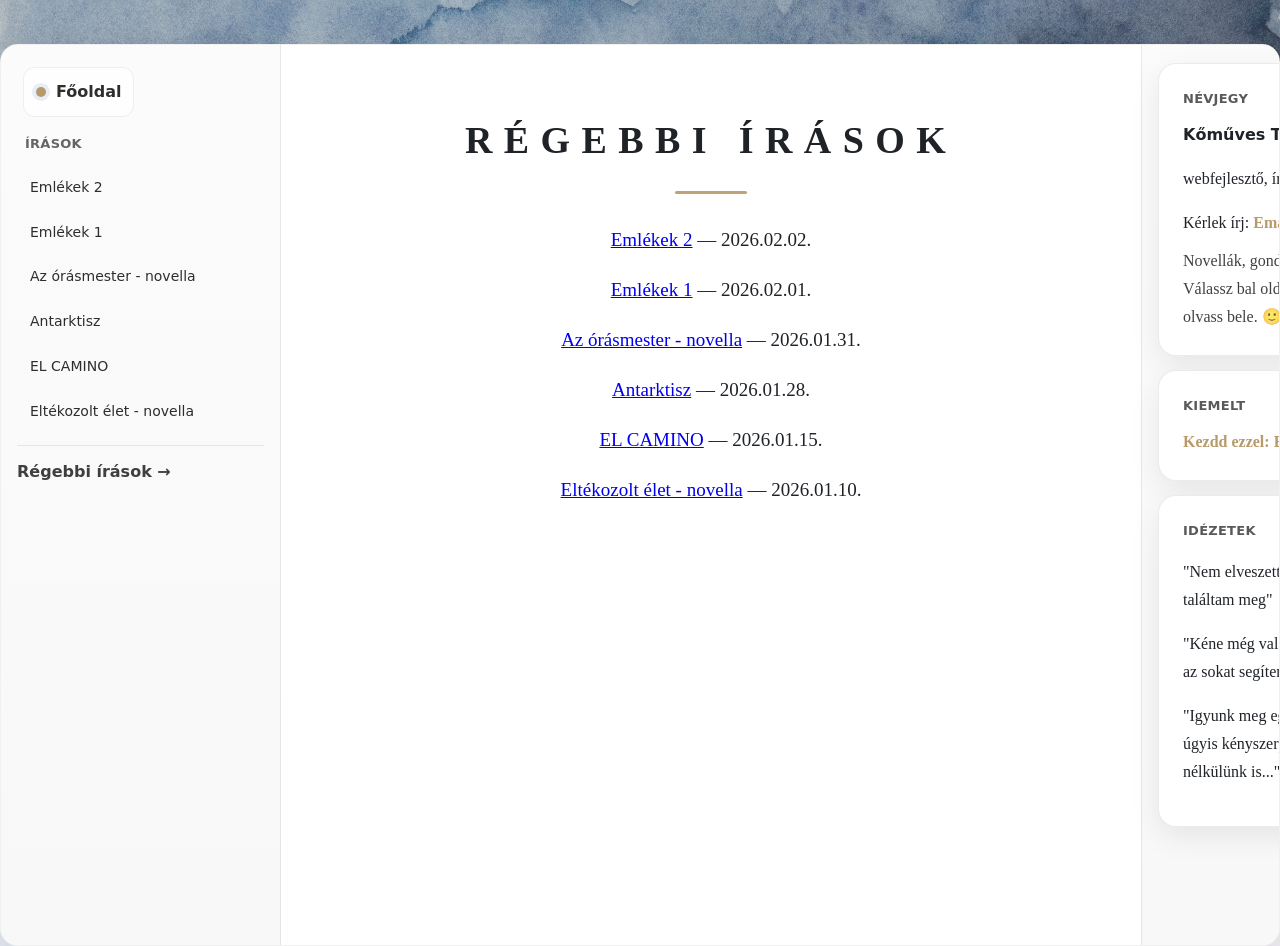
==== older/index.html @ f2c5d35b "Add files via upload" ====
<!DOCTYPE html>
<html lang="hu">
<head>
  <meta charset="UTF-8" />
  <meta name="viewport" content="width=device-width, initial-scale=1" />
  <title>Régebbi írások</title>

  <link rel="stylesheet" href="/assets/style.css">
</head>

<body data-path="/older/">
<div class="bg-layer"></div>
  <div class="page-wrapper">
    <div class="layout">

      <!-- BAL PANEL -->
      <aside class="left">
      <a href="/" class="brand">
  <span class="brand-dot"></span>
  Főoldal
</a>
  <div class="nav-title">Írások</div>

  <ul class="nav-list">
    
    
      
        <li class="nav-item">
          <a
            href="/posts/Emlekek_002/"
            class="nav-link "
          >
            Emlékek 2
          </a>
        </li>
        
      
    
      
        <li class="nav-item">
          <a
            href="/posts/Emlekek_001/"
            class="nav-link "
          >
            Emlékek 1
          </a>
        </li>
        
      
    
      
        <li class="nav-item">
          <a
            href="/posts/elso-novella/"
            class="nav-link "
          >
            Az órásmester - novella
          </a>
        </li>
        
      
    
      
        <li class="nav-item">
          <a
            href="/posts/harmadik-iras/"
            class="nav-link "
          >
            Antarktisz
          </a>
        </li>
        
      
    
      
        <li class="nav-item">
          <a
            href="/posts/masodik-iras/"
            class="nav-link "
          >
            EL CAMINO
          </a>
        </li>
        
      
    
      
        <li class="nav-item">
          <a
            href="/posts/eltekozoltelet/"
            class="nav-link "
          >
            Eltékozolt élet - novella
          </a>
        </li>
        
      
    
  </ul>

  <div class="nav-more">
    <a href="/older/">Régebbi írások →</a>
  </div>
</aside>

      <!-- KÖZÉPSŐ TARTALOM -->
<main class="center">
  
<h1>Régebbi írások</h1>

<ul>
  
    <li>
  <a href="/posts/Emlekek_002/">Emlékek 2</a>
  — 2026.02.02.
</li>
  
    <li>
  <a href="/posts/Emlekek_001/">Emlékek 1</a>
  — 2026.02.01.
</li>
  
    <li>
  <a href="/posts/elso-novella/">Az órásmester - novella</a>
  — 2026.01.31.
</li>
  
    <li>
  <a href="/posts/harmadik-iras/">Antarktisz</a>
  — 2026.01.28.
</li>
  
    <li>
  <a href="/posts/masodik-iras/">EL CAMINO</a>
  — 2026.01.15.
</li>
  
    <li>
  <a href="/posts/eltekozoltelet/">Eltékozolt élet - novella</a>
  — 2026.01.10.
</li>
  
</ul>
</main>

      <!-- JOBB PANEL -->
      <aside class="right">
  <div class="card">
    <div class="card-title">Névjegy</div>
    <strong>Kőműves Tamás</strong>
    <p>webfejlesztő, író</p>
    <p style="margin:8px 0 0;">Kérlek írj:
  <a href="mailto:fractal5055@gmail.com">Email</a>
</p>

    <p style="margin:10px 0 0; color: rgba(0,0,0,.75);">
      Novellák, gondolatok, jegyzetek. Válassz bal oldalt egy címet, és olvass bele. 🙂
    </p>
  </div>

  <div class="card">
    <div class="card-title">Kiemelt</div>
    <a href="/posts/elso-novella/">Kezdd ezzel: Első novella →</a>
  </div>
  <div class="card">
    <div class="card-title">Idézetek</div>
    <p>"Nem elveszett, csak máshol találtam meg"</p>
    <p>"Kéne még valahonnan egy mosoly, az sokat segítene..."</p>
    <p>"Igyunk meg egy kávét, a világ úgyis kényszerpályán van már nélkülünk is..."</p>
  </div>
    
  </div>
</aside>

    </div>
  </div>

</body>
</html>
---- assets/style.css ----
/* =========
   Stabil, elegáns alap (háttérkép nélkül)
   ========= */

:root{
  --bg: #f2f3f5;          /* oldal háttér */
  --paper: #ffffff;       /* lap */
  --ink: #1f2328;         /* fő szöveg (nem fekete) */
  --muted: #6b7280;       /* halvány szöveg */

  --line: rgba(0,0,0,.08);
  --shadow: 0 18px 50px rgba(0,0,0,.10);

  --radius: 18px;
  --radius-sm: 12px;

  /* pasztell kék akcentus */
  --accent: #b79a6b;
  --accent-soft: rgba(74,120,194,.12);

  --left-w: 280px;
  --right-w: 320px;

  --reading: 860px;
}

*{ box-sizing: border-box; }

html, body{ height: 100%; }

body{
  margin: 0;
  color: var(--ink);
  background:
    radial-gradient(1200px 700px at 15% 10%, rgba(74,120,194,.12), transparent 55%),
    radial-gradient(900px 600px at 85% 15%, rgba(210,148,255,.10), transparent 55%),
    radial-gradient(900px 600px at 40% 90%, rgba(255,180,120,.10), transparent 55%),
    var(--bg);
  font-family: ui-serif, Georgia, "Times New Roman", serif;
  line-height: 1.75;
}

/* =========
   Külső "lap" keret
   ========= */
.page-wrapper{
  max-width: 1500px;
  margin: 44px auto;
  background: var(--paper);
  border-radius: var(--radius);
  box-shadow: var(--shadow);
  overflow: hidden;
  border: 1px solid rgba(0,0,0,.06);
}

/* =========
   3 hasábos layout
   ========= */
.layout{
  display: grid;
  grid-template-columns: var(--left-w) minmax(860px, 1fr) var(--right-w);
  min-height: 100vh;
}

.left, .right{
  padding: 18px 16px;
  background: linear-gradient(#fbfbfb, #f8f8f8);
}

.left{ border-right: 1px solid var(--line); }
.right{ border-left: 1px solid var(--line); }

.center{
  padding: 34px 34px 44px;
}
.center h1{
  position: relative;
  margin-bottom: 28px;
  letter-spacing: 0.3em;
  font-weight: 700;
}
.center h1::after{
  content: "";
  display: block;
  width: 72px;
  height: 3px;
  margin: 14px auto 0;
  background: var(--accent);
  border-radius: 3px;
  opacity: 0.9;
}

/* középső tartalom olvasható szélességben */
.center > *{
  max-width: var(--reading);
  margin-left: auto;
  margin-right: auto;
}
/* POST oldalakon ne fogd vissza 860px-re az egész article-t */
.center > :not(article.post){
  max-width: var(--reading);
  margin-left: auto;
  margin-right: auto;
}

/* =========
   Bal oldali navigáció
   ========= */
.nav-title{
  font-family: ui-sans-serif, system-ui, -apple-system, Segoe UI, Roboto, Arial, sans-serif;
  font-weight: 800;
  letter-spacing: .02em;
  font-size: 13px;
  text-transform: uppercase;
  color: rgba(0,0,0,.60);
  margin: 4px 8px 12px;
}

.nav-list{
  list-style: none;
  padding: 0;
  margin: 0;
}

.nav-item{ margin: 6px 0; }

.nav-link{
  display: block;
  padding: 10px 12px;
  border-radius: 12px;
  text-decoration: none;
  color: rgba(0,0,0,.82);
  font-family: ui-sans-serif, system-ui, -apple-system, Segoe UI, Roboto, Arial, sans-serif;
  font-size: 14px;
  line-height: 1.2;
  border: 1px solid transparent;
  transition: transform .08s ease, background .15s ease, border-color .15s ease;
}

.nav-link:hover{
  background: rgba(0,0,0,.03);
  border-color: rgba(0,0,0,.06);
  transform: translateY(-1px);
}

.nav-link.post-active{
  background: var(--accent-soft);
  border-color: rgba(74,120,194,.22);
  color: rgba(0,0,0,.92);
}

.nav-more{
  margin-top: 14px;
  padding-top: 12px;
  border-top: 1px solid var(--line);
}

.nav-more a{
  text-decoration: none;
  font-family: ui-sans-serif, system-ui, -apple-system, Segoe UI, Roboto, Arial, sans-serif;
  font-weight: 800;
  color: rgba(0,0,0,.75);
}

.nav-more a:hover{ color: var(--accent); }

/* =========
   Bejegyzés tipográfia
   ========= */
.post-header{
  margin-bottom: 18px;
  padding-bottom: 14px;
  border-bottom: 1px solid var(--line);
}

.post-title{
  margin: 0 0 8px;
  font-size: 40px;
  line-height: 1.12;
  letter-spacing: -0.01em;
}

.post-meta{
  font-size: 13px;
  color: var(--muted);
  letter-spacing: .04em;
  font-family: ui-sans-serif, system-ui, -apple-system, Segoe UI, Roboto, Arial, sans-serif;
  text-transform: uppercase;
}

.post-body{
  font-size: 19px;
  line-height: 1.9;
}

.post-body p{ margin: 0 0 16px; }

.post-body h2{
  margin: 30px 0 12px;
  line-height: 1.25;
}

.post-body blockquote{
  margin: 18px 0;
  padding: 14px 16px;
  border-left: 4px solid rgba(0,0,0,.18);
  background: rgba(0,0,0,.03);
  border-radius: 12px;
}

.post-body img{
  max-width: 100%;
  height: auto;
  border-radius: 14px;
  border: 1px solid rgba(0,0,0,.08);
}

/* =========
   Jobb oldali kártyák
   ========= */
.card{
  background: #fff;
  border: 1px solid rgba(0,0,0,.08);
  border-radius: 18px;
  padding: 24px;
  box-shadow: 0 10px 30px rgba(0,0,0,.08);
  transition: all .25s ease;
}
.card:hover{
  transform: translateY(-4px);
  box-shadow: 0 18px 40px rgba(0,0,0,.14);
}

.card + .card{ margin-top: 14px; }

.card-title{
  font-family: ui-sans-serif, system-ui, -apple-system, Segoe UI, Roboto, Arial, sans-serif;
  font-weight: 900;
  font-size: 13px;
  letter-spacing: .02em;
  text-transform: uppercase;
  color: rgba(0,0,0,.65);
  margin: 0 0 10px;
}

.card h3{
  margin-top: 0;
}

.card:hover h3{
  color: var(--accent);
}

.card strong{
  font-family: ui-sans-serif, system-ui, -apple-system, Segoe UI, Roboto, Arial, sans-serif;
}

.card a{
  color: var(--accent);
  text-decoration: none;
  font-weight: 800;
}

.card a:hover{ text-decoration: underline; }

/* =========
   Mobil
   ========= */
@media (max-width: 1100px){
  .layout{ grid-template-columns: 1fr; }
  .left, .right{ border: none; }
  .center{ padding: 22px 18px 28px; }
  .page-wrapper{ margin: 14px; }
  .post-title{ font-size: 32px; }
  .post-body{ font-size: 17px; line-height: 1.8; }
}

/* Háttérkép külön rétegen – mindig látszik */
.bg-layer{
  position: fixed;
  inset: 0;
  z-index: -1;
  filter: saturate(0.80) contrast(0.7);

  background-image: url("bg.jpg");
  background-size: cover;
  background-position: center;
  background-repeat: no-repeat;
}

/* Legyen biztosan "keret", hogy kilátszódjon a háttér */
.page-wrapper{
  margin: 44px auto;
}

/* Egységes tipó minden oldalon (kezdőlap és post) */
.center{
  font-size: 19px;
  line-height: 1.9;
}

/* Főoldal / brand link */
.brand{
  display: inline-flex;
  align-items: center;
  gap: 10px;
  padding: 10px 12px;
  margin: 4px 6px 12px;
  border-radius: 12px;
  text-decoration: none;
  color: rgba(0,0,0,.82);
  font-family: ui-sans-serif, system-ui, -apple-system, Segoe UI, Roboto, Arial, sans-serif;
  font-weight: 800;
  border: 1px solid rgba(0,0,0,.06);
  background: rgba(255,255,255,.7);
}

.brand:hover{
  border-color: rgba(0,0,0,.10);
  background: rgba(255,255,255,.9);
}

.brand-dot{
  width: 10px;
  height: 10px;
  border-radius: 999px;
  background: var(--accent);
  box-shadow: 0 0 0 4px rgba(74,120,194,.12);
}

/* Főoldali hero kép */
.home-hero{
  margin: 28px auto 48px;
  max-width: var(--reading);
  text-align: center;
}

.home-hero img {
  display: block;
  margin: 0 auto;
  width: 100%;
  max-width: 500px;
  height: auto;

  border-radius: 50% ;
  object-fit: contain;

  box-shadow: 
    0 30px 60px rgba(0,0,0,.18),
    inset 0 0 0 1px rgba(255,255,255,.4);
}

.home-intro h1{
  margin-bottom: 10px;
  letter-spacing: .08em;
}

.home-intro p{
  font-size: 18px;
  color: rgba(0,0,0,.65);
}

/* Főoldali blokk: minden középre */
.home{
  display: flex;
  flex-direction: column;
  align-items: center;   /* EZ KÖZÉPRE TESZI A BLOKKOKAT */
  text-align: center;    /* EZ KÖZÉPRE TÖRDELI A SZÖVEGET */
  gap: 14px;
}

/* ne nyúljon túl szélesre a szöveg */
.home p{
  max-width: 60ch;
  margin: 0;
  color: rgba(0,0,0,.65);
}

/* a hero kép is középen marad */
.home-hero{
  margin-top: 10px;
}
.home-hero img{
  display: block;
  margin: 0 auto;
}

/* Főoldali kártyák */
.home-cards{
  margin-top: 40px;
  display: grid;
  grid-template-columns: repeat(3, 1fr);
  gap: 22px;
  max-width: var(--reading);
  margin-left: auto;
  margin-right: auto;
}

.home-card{
  display: block;
  padding: 20px 22px;
  border-radius: 16px;
  background: rgba(255,255,255,.85);
  border: 1px solid rgba(0,0,0,.08);
  box-shadow: 0 12px 28px rgba(0,0,0,.08);
  text-decoration: none;
  color: inherit;
  transition: transform .15s ease, box-shadow .15s ease;
}

.home-card:hover{
  transform: translateY(-4px);
  box-shadow: 0 20px 40px rgba(0,0,0,.12);
}

.home-card-title{
  font-family: ui-sans-serif, system-ui, -apple-system, Segoe UI, Roboto, Arial, sans-serif;
  font-weight: 900;
  font-size: 14px;
  letter-spacing: .04em;
  text-transform: uppercase;
  margin-bottom: 8px;
  color: rgba(0,0,0,.75);
}

.home-card p{
  margin: 0;
  color: rgba(0,0,0,.65);
  font-size: 16px;
  line-height: 1.5;
}

/* Mobil */
@media (max-width: 900px){
  .home-cards{
    grid-template-columns: 1fr;
  }
}

.page-older h1{
  text-align: center;
}

.page-older ul{
  list-style: none;
  padding: 0;
  margin: 32px auto 0;
  max-width: 520px;
}

.page-older li{
  text-align: center;
  margin-bottom: 16px;
}

.page-older li a{
  font-weight: 600;
  text-decoration: none;
}

.page-older li span,
.page-older li time{
  display: block;
  font-size: 0.9em;
  color: #777;
  margin-top: 4px;
}
/* Csak a /older/ oldal: minden középre */
body[data-path^="/older"] .center{
  text-align: center;
}

body[data-path^="/older"] .center ul{
  list-style: none;
  padding: 0;
  margin: 28px auto 0;
  max-width: 560px;
}

body[data-path^="/older"] .center li{
  margin: 14px 0;
}

body[data-path^="/older"] .center li::marker{
  content: "";
}

/* Főoldali hero tipó finomhangolás */
.center h1{
  text-transform: uppercase;
}

.center p{
  max-width: 52ch;      /* ne fusson túl hosszú sorba */
  margin: 0 auto 10px;  /* középre, szép térközzel */
  color: rgba(0,0,0,.65);
  font-size: 1.05rem;
}

/* Bejegyzés oldalak címei középre */
.post h1,
.post header h1 {
  text-align: center;
  letter-spacing: .08em;
  margin-bottom: 12px;
}

/* Dátum középre */
.post time,
.post .post-date {
  display: block;
  text-align: center;
  margin-bottom: 24px;
  color: rgba(0,0,0,.55);
}

/* Novellák szövegtörzse – szélesebb olvasósáv */
.post article,
main article {
  max-width: 900px;
  margin-left: auto;
  margin-right: auto;
}

/* Novellák törzsszövege – sorkizárt, könyvszerű */
.post article p,
main article p {
  text-align: justify;
  text-justify: inter-word;
  hyphens: auto;
}

/* Bekezdések közti levegő */
.post article p {
  line-height: 1.75;
  margin-bottom: 1.2em;
}

/* POST oldal: legyen szélesebb az olvasósáv */
.post main.center,
.post .center {
  max-width: 1200px;
}

/* és az article ne fogja vissza külön */
.post article {
  max-width: 100%;
}

/* DEBUG – ha ez nem látszik, nem a jó CSS töltődik be */



/* POST: szélesebb szöveg + sorkizárás */
.post-body.center--wide{
  width: min(100%, 980px);
  margin: 0 auto;
}

.post-body.center--wide p{
  text-align: justify;
  hyphens: auto;
}
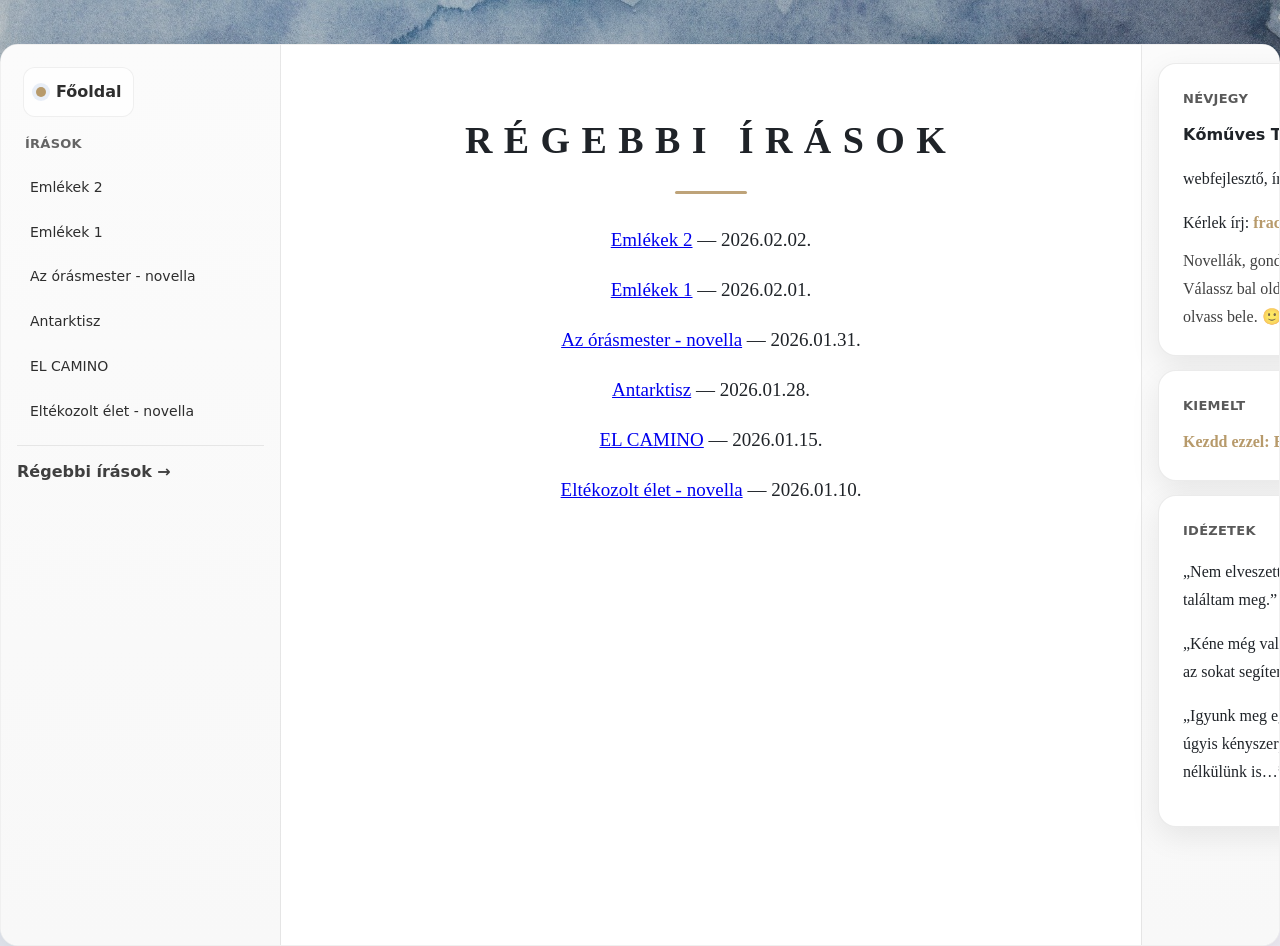
==== commit 49d45c5d: "Add files via upload" ====
--- a/older/index.html
+++ b/older/index.html
@@ -1,7 +1,7 @@
-<!DOCTYPE html>
+<!doctype html>
 <html lang="hu">
 <head>
-  <meta charset="UTF-8" />
+  <meta charset="utf-8" />
   <meta name="viewport" content="width=device-width, initial-scale=1" />
   <title>Régebbi írások</title>
 
@@ -9,103 +9,105 @@
 </head>
 
 <body data-path="/older/">
-<div class="bg-layer"></div>
+  <div class="bg-layer"></div>
+
   <div class="page-wrapper">
     <div class="layout">
 
       <!-- BAL PANEL -->
       <aside class="left">
-      <a href="/" class="brand">
-  <span class="brand-dot"></span>
-  Főoldal
-</a>
-  <div class="nav-title">Írások</div>
+        <a href="/" class="brand">
+          <span class="brand-dot"></span>
+          Főoldal
+        </a>
 
-  <ul class="nav-list">
-    
-    
-      
-        <li class="nav-item">
-          <a
-            href="/posts/Emlekek_002/"
-            class="nav-link "
-          >
-            Emlékek 2
-          </a>
-        </li>
-        
-      
-    
-      
-        <li class="nav-item">
-          <a
-            href="/posts/Emlekek_001/"
-            class="nav-link "
-          >
-            Emlékek 1
-          </a>
-        </li>
-        
-      
-    
-      
-        <li class="nav-item">
-          <a
-            href="/posts/elso-novella/"
-            class="nav-link "
-          >
-            Az órásmester - novella
-          </a>
-        </li>
-        
-      
-    
-      
-        <li class="nav-item">
-          <a
-            href="/posts/harmadik-iras/"
-            class="nav-link "
-          >
-            Antarktisz
-          </a>
-        </li>
-        
-      
-    
-      
-        <li class="nav-item">
-          <a
-            href="/posts/masodik-iras/"
-            class="nav-link "
-          >
-            EL CAMINO
-          </a>
-        </li>
-        
-      
-    
-      
-        <li class="nav-item">
-          <a
-            href="/posts/eltekozoltelet/"
-            class="nav-link "
-          >
-            Eltékozolt élet - novella
-          </a>
-        </li>
-        
-      
-    
-  </ul>
+        <div class="nav-title">Írások</div>
 
-  <div class="nav-more">
-    <a href="/older/">Régebbi írások →</a>
-  </div>
-</aside>
+        <ul class="nav-list">
+          
+          
+            
+              <li class="nav-item">
+                <a
+                  href="/posts/Emlekek_002/"
+                  class="nav-link "
+                >
+                  Emlékek 2
+                </a>
+              </li>
+              
+            
+          
+            
+              <li class="nav-item">
+                <a
+                  href="/posts/Emlekek_001/"
+                  class="nav-link "
+                >
+                  Emlékek 1
+                </a>
+              </li>
+              
+            
+          
+            
+              <li class="nav-item">
+                <a
+                  href="/posts/elso-novella/"
+                  class="nav-link "
+                >
+                  Az órásmester - novella
+                </a>
+              </li>
+              
+            
+          
+            
+              <li class="nav-item">
+                <a
+                  href="/posts/harmadik-iras/"
+                  class="nav-link "
+                >
+                  Antarktisz
+                </a>
+              </li>
+              
+            
+          
+            
+              <li class="nav-item">
+                <a
+                  href="/posts/masodik-iras/"
+                  class="nav-link "
+                >
+                  EL CAMINO
+                </a>
+              </li>
+              
+            
+          
+            
+              <li class="nav-item">
+                <a
+                  href="/posts/eltekozoltelet/"
+                  class="nav-link "
+                >
+                  Eltékozolt élet - novella
+                </a>
+              </li>
+              
+            
+          
+        </ul>
+
+        <div class="nav-more">
+          <a href="/older/">Régebbi írások →</a>
+        </div>
+      </aside>
 
       <!-- KÖZÉPSŐ TARTALOM -->
-<main class="center">
-  
+      <main class="center">
+        
 <h1>Régebbi írások</h1>
 
 <ul>
@@ -141,39 +143,39 @@
 </li>
   
 </ul>
-</main>
+      </main>
 
       <!-- JOBB PANEL -->
       <aside class="right">
-  <div class="card">
-    <div class="card-title">Névjegy</div>
-    <strong>Kőműves Tamás</strong>
-    <p>webfejlesztő, író</p>
-    <p style="margin:8px 0 0;">Kérlek írj:
-  <a href="mailto:fractal5055@gmail.com">Email</a>
-</p>
+        <div class="card">
+          <div class="card-title">Névjegy</div>
+          <strong>Kőműves Tamás</strong>
+          <p>webfejlesztő, író</p>
 
-    <p style="margin:10px 0 0; color: rgba(0,0,0,.75);">
-      Novellák, gondolatok, jegyzetek. Válassz bal oldalt egy címet, és olvass bele. 🙂
-    </p>
-  </div>
+          <p style="margin:8px 0 0;">
+            Kérlek írj:
+            <a href="mailto:fractal5055@gmail.com">fractal5055@gmail.com</a>
+          </p>
 
-  <div class="card">
-    <div class="card-title">Kiemelt</div>
-    <a href="/posts/elso-novella/">Kezdd ezzel: Első novella →</a>
-  </div>
-  <div class="card">
-    <div class="card-title">Idézetek</div>
-    <p>"Nem elveszett, csak máshol találtam meg"</p>
-    <p>"Kéne még valahonnan egy mosoly, az sokat segítene..."</p>
-    <p>"Igyunk meg egy kávét, a világ úgyis kényszerpályán van már nélkülünk is..."</p>
-  </div>
-    
-  </div>
-</aside>
+          <p style="margin:10px 0 0; color: rgba(0,0,0,.75);">
+            Novellák, gondolatok, jegyzetek. Válassz bal oldalt egy címet, és olvass bele. 🙂
+          </p>
+        </div>
+
+        <div class="card">
+          <div class="card-title">Kiemelt</div>
+          <a href="/posts/elso-novella/">Kezdd ezzel: Első novella →</a>
+        </div>
+
+        <div class="card">
+          <div class="card-title">Idézetek</div>
+          <p>„Nem elveszett, csak máshol találtam meg.”</p>
+          <p>„Kéne még valahonnan egy mosoly, az sokat segítene…”</p>
+          <p>„Igyunk meg egy kávét, a világ úgyis kényszerpályán van már nélkülünk is…”</p>
+        </div>
+      </aside>
 
     </div>
   </div>
-
 </body>
-</html>
+</html>
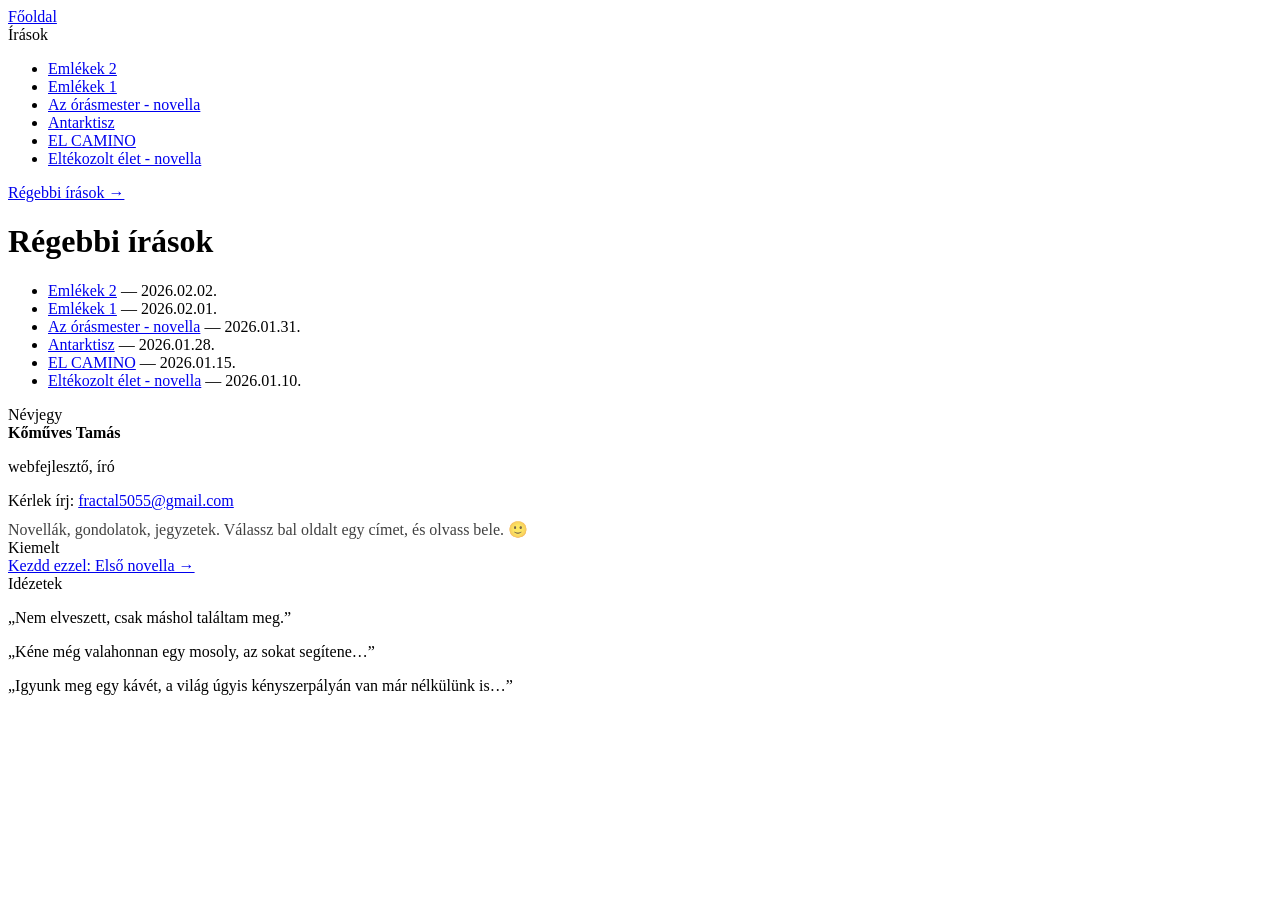
==== commit ad2ea7f8: "Add files via upload" ====
--- a/older/index.html
+++ b/older/index.html
@@ -5,7 +5,7 @@
   <meta name="viewport" content="width=device-width, initial-scale=1" />
   <title>Régebbi írások</title>
 
-  <link rel="stylesheet" href="/assets/style.css">
+  <link rel="stylesheet" href="/megtalaltirasok/assets/style.css">
 </head>
 
 <body data-path="/older/">
@@ -16,7 +16,7 @@
 
       <!-- BAL PANEL -->
       <aside class="left">
-        <a href="/" class="brand">
+        <a href="/megtalaltirasok/" class="brand">
           <span class="brand-dot"></span>
           Főoldal
         </a>
@@ -29,7 +29,7 @@
             
               <li class="nav-item">
                 <a
-                  href="/posts/Emlekek_002/"
+                  href="/megtalaltirasok/posts/Emlekek_002/"
                   class="nav-link "
                 >
                   Emlékek 2
@@ -41,7 +41,7 @@
             
               <li class="nav-item">
                 <a
-                  href="/posts/Emlekek_001/"
+                  href="/megtalaltirasok/posts/Emlekek_001/"
                   class="nav-link "
                 >
                   Emlékek 1
@@ -53,7 +53,7 @@
             
               <li class="nav-item">
                 <a
-                  href="/posts/elso-novella/"
+                  href="/megtalaltirasok/posts/elso-novella/"
                   class="nav-link "
                 >
                   Az órásmester - novella
@@ -65,7 +65,7 @@
             
               <li class="nav-item">
                 <a
-                  href="/posts/harmadik-iras/"
+                  href="/megtalaltirasok/posts/harmadik-iras/"
                   class="nav-link "
                 >
                   Antarktisz
@@ -77,7 +77,7 @@
             
               <li class="nav-item">
                 <a
-                  href="/posts/masodik-iras/"
+                  href="/megtalaltirasok/posts/masodik-iras/"
                   class="nav-link "
                 >
                   EL CAMINO
@@ -89,7 +89,7 @@
             
               <li class="nav-item">
                 <a
-                  href="/posts/eltekozoltelet/"
+                  href="/megtalaltirasok/posts/eltekozoltelet/"
                   class="nav-link "
                 >
                   Eltékozolt élet - novella
@@ -101,7 +101,7 @@
         </ul>
 
         <div class="nav-more">
-          <a href="/older/">Régebbi írások →</a>
+          <a href="/megtalaltirasok/older/">Régebbi írások →</a>
         </div>
       </aside>
 
@@ -164,7 +164,7 @@
 
         <div class="card">
           <div class="card-title">Kiemelt</div>
-          <a href="/posts/elso-novella/">Kezdd ezzel: Első novella →</a>
+          <a href="/megtalaltirasok/posts/elso-novella/">Kezdd ezzel: Első novella →</a>
         </div>
 
         <div class="card">
